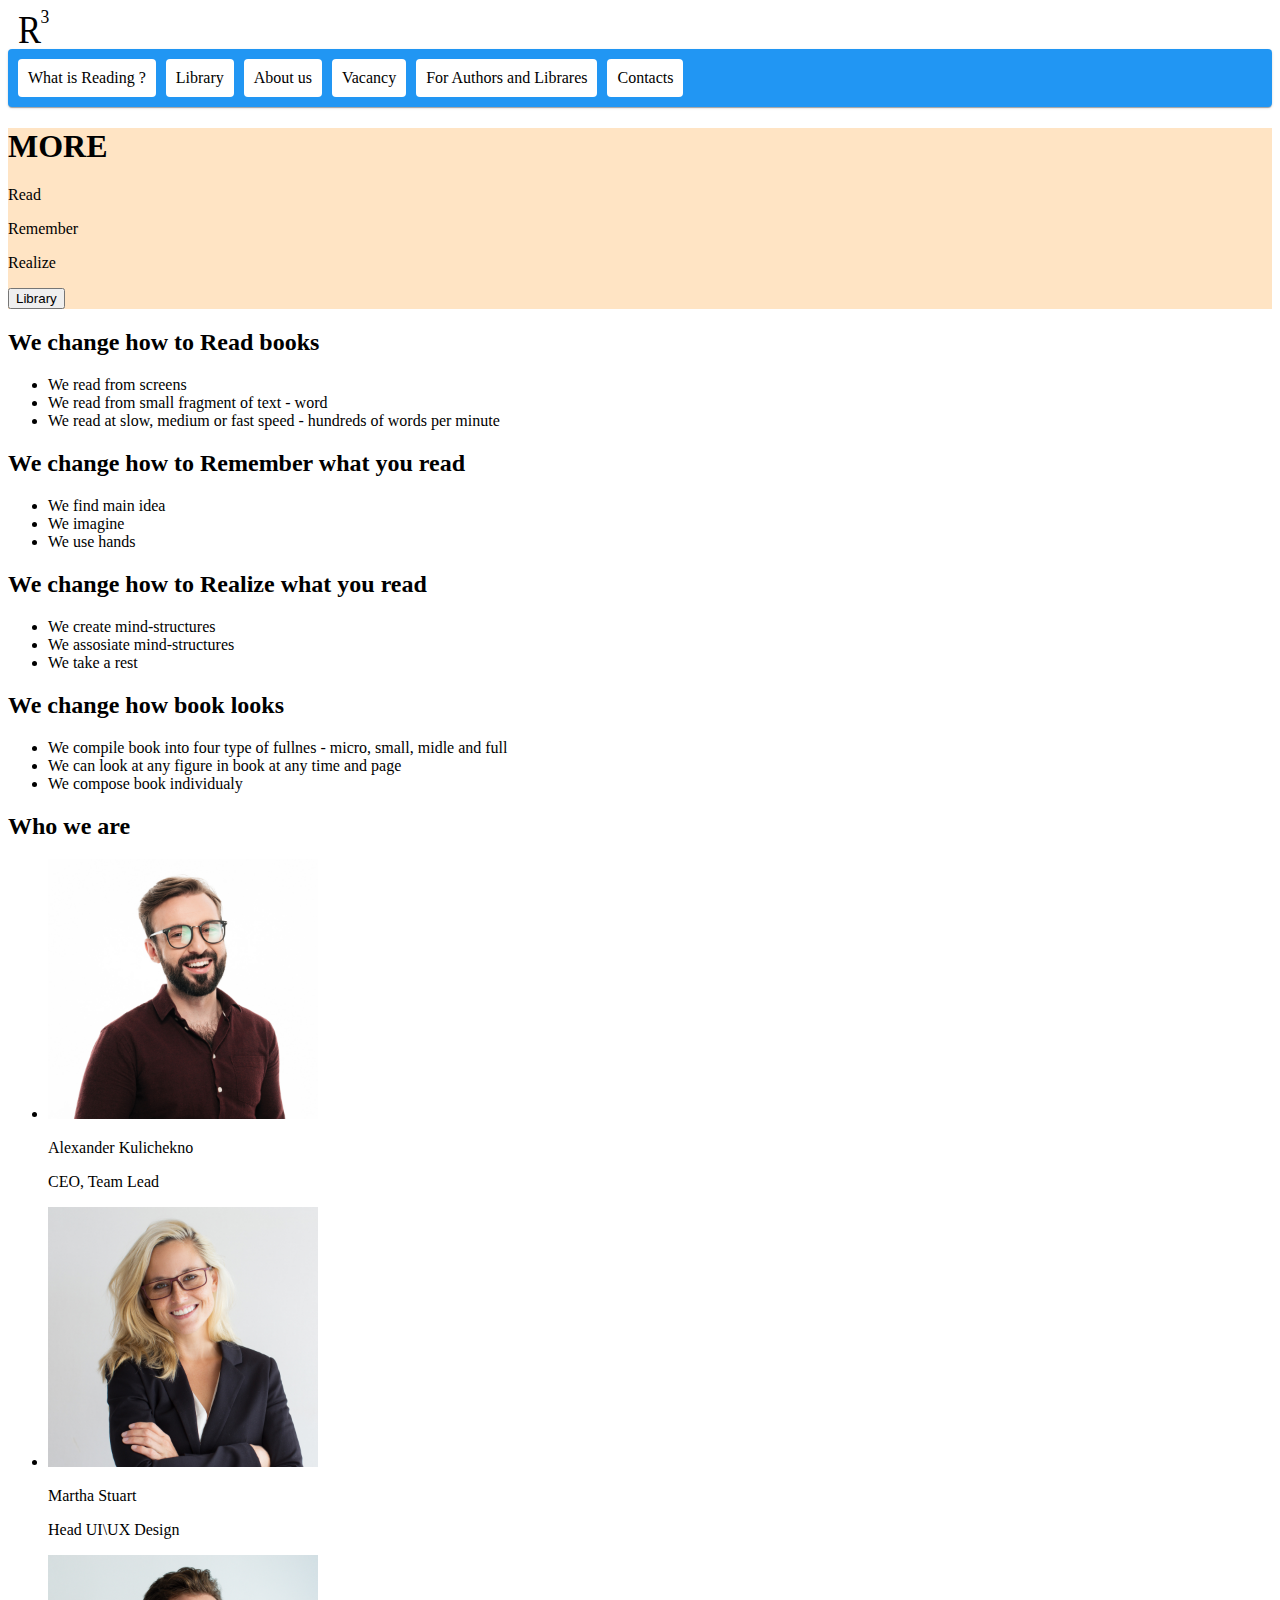
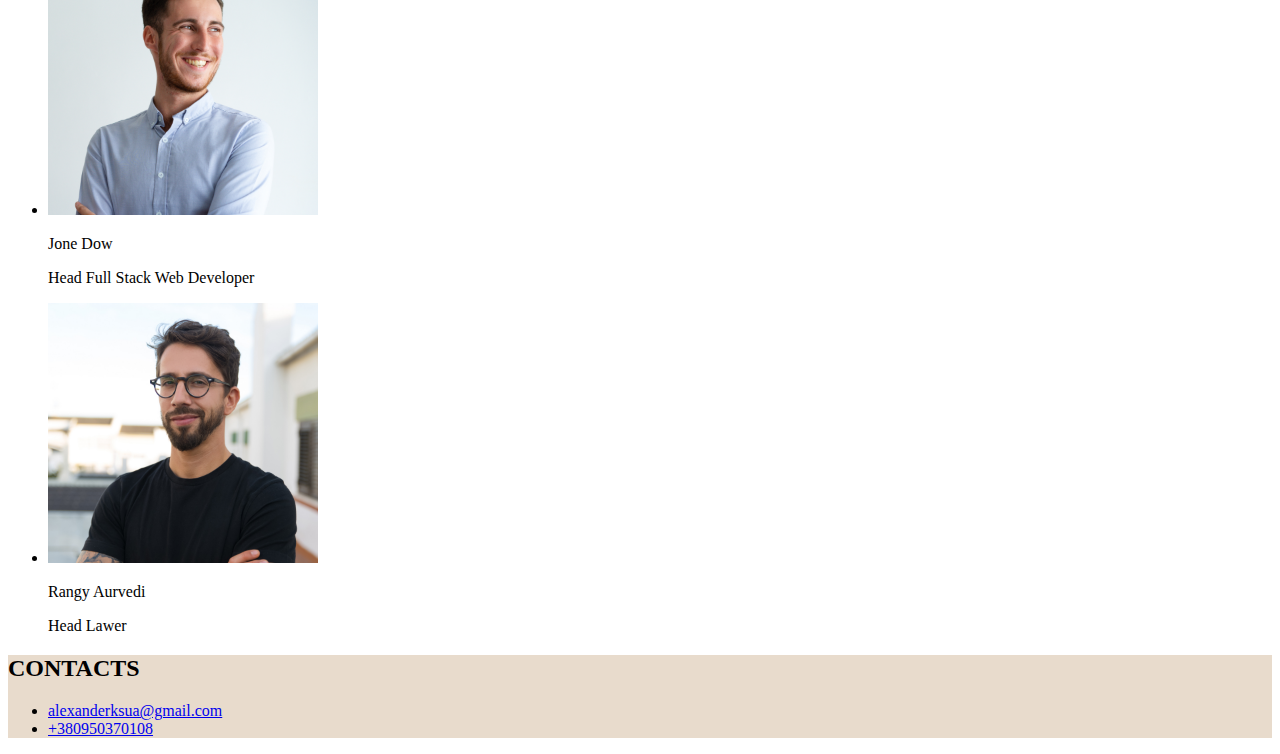
==== index.html @ ff9a2c6c "Start" ====
<!DOCTYPE html>
<html lang="en">

<head>
  <meta charset="UTF-8">
  <meta http-equiv="X-UA-Compatible" content="IE=edge">
  <meta name="viewport" content="width=device-width, initial-scale=1.0">
  <link rel="stylesheet" href="./styles/style.css">
  <title>OnlineBook</title>
</head>

<body>
  <header>
    <a href="/"><img class="logo" src="./images/rcube.svg" width="50"></a>
    <nav>
      <ul class="menu">
        <li class="item"><a class="link" href="./reading.html">What is Reading ?</a></li>
        <li class="item"><a class="link" href="./library.html">Library</a></li>
        <li class="item"><a class="link" href="./about.html">About us</a></li>
        <li class="item"><a class="link" href="./vacancy.html">Vacancy</a></li>
        <li class="item"><a class="link" href="./authors.html">For Authors and Librares</a></li>
        <li class="item"><a class="link" href="#contacts">Contacts</a></li>
      </ul>
    </nav>

  </header>
  <main>
    <section class="hero">
      <h1>MORE</h1>
      <p>Read</p>
      <p>Remember</p>
      <p>Realize</p>
      <button type="button">Library</button>
    </section>

    <section>
      <h2>We change how to Read books</h2>
      <ul>
        <li>We read from screens</li>
        <li>We read from small fragment of text - word</li>
        <li>We read at slow, medium or fast speed - hundreds of words per minute</li>
      </ul>
    </section>

    <section>
      <h2>We change how to Remember what you read</h2>
      <ul>
        <li>We find main idea</li>
        <li>We imagine</li>
        <li>We use hands</li>
      </ul>
    </section>

    <section>
      <h2>We change how to Realize what you read</h2>
      <ul>
        <li>We create mind-structures</li>
        <li>We assosiate mind-structures</li>
        <li>We take a rest</li>
      </ul>
    </section>

    <section>
      <h2>We change how book looks</h2>
      <ul>
        <li>We compile book into four type of fullnes - micro, small, midle and full</li>
        <li>We can look at any figure in book at any time and page </li>
        <li>We compose book individualy</li>
      </ul>
    </section>

    <section class="who-we-are">
      <h2>Who we are</h2>
      <ul>
        <li>
          <div>
            <img src="./images/photo_1_270x260.jpg" alt="" width="270" height="260">
            <p>Alexander Kulichekno</p>
            <p>CEO, Team Lead</p>
          </div>

        </li>
        <li>
          <div>
            <img src="./images/photo_2_270x260.jpg" alt="" width="270" height="260">
            <p>Martha Stuart</p>
            <p>Head UI\UX Design</p>
          </div>

        </li>
        <li>
          <div>
            <img src="./images/photo_3_270x260.jpg" alt="" width="270" height="260">
            <p>Jone Dow</p>
            <p>Head Full Stack Web Developer</p>
          </div>

        </li>
        <li>
          <div>
            <img src="./images/photo_4_270x260.jpg" alt="" width="270" height="260">
            <p>Rangy Aurvedi</p>
            <p>Head Lawer</p>
          </div>

        </li>
      </ul>
  </main>
  <footer>
    <adress>
      <h2>CONTACTS</h2>
      <ul id="contacts">
        <li><a href="mailto:alexanderksua@gmail.com">alexanderksua@gmail.com</a></li>
        <li><a href="tel:+380950370108">+380950370108</a></li>
      </ul>
    </adress>
  </footer>
</body>

</html>
---- styles/style.css ----
.menu {
  padding: 10px;
  margin: 0;
  list-style: none;
  border-radius: 4px;
  background-color: #2196f3;
  box-shadow: 0px 2px 1px -1px rgba(0, 0, 0, 0.2),
    0px 1px 1px 0px rgba(0, 0, 0, 0.14), 0px 1px 3px 0px rgba(0, 0, 0, 0.12);

  /*  Making ul.menu a Flex container  */
  display: flex;
}
.menu>.item:not(:last-child) {
  margin-right: 10px;
}
.menu .link {
  display: block;
  padding: 10px;
  border-radius: 4px;
  text-decoration: none;
  color: black;
  background-color: #fff;
}

.menu .link:hover {
  text-decoration: underline;
}

footer {
  background-color: rgb(232, 219, 204);
}

.hero {
  background-color: bisque;
}
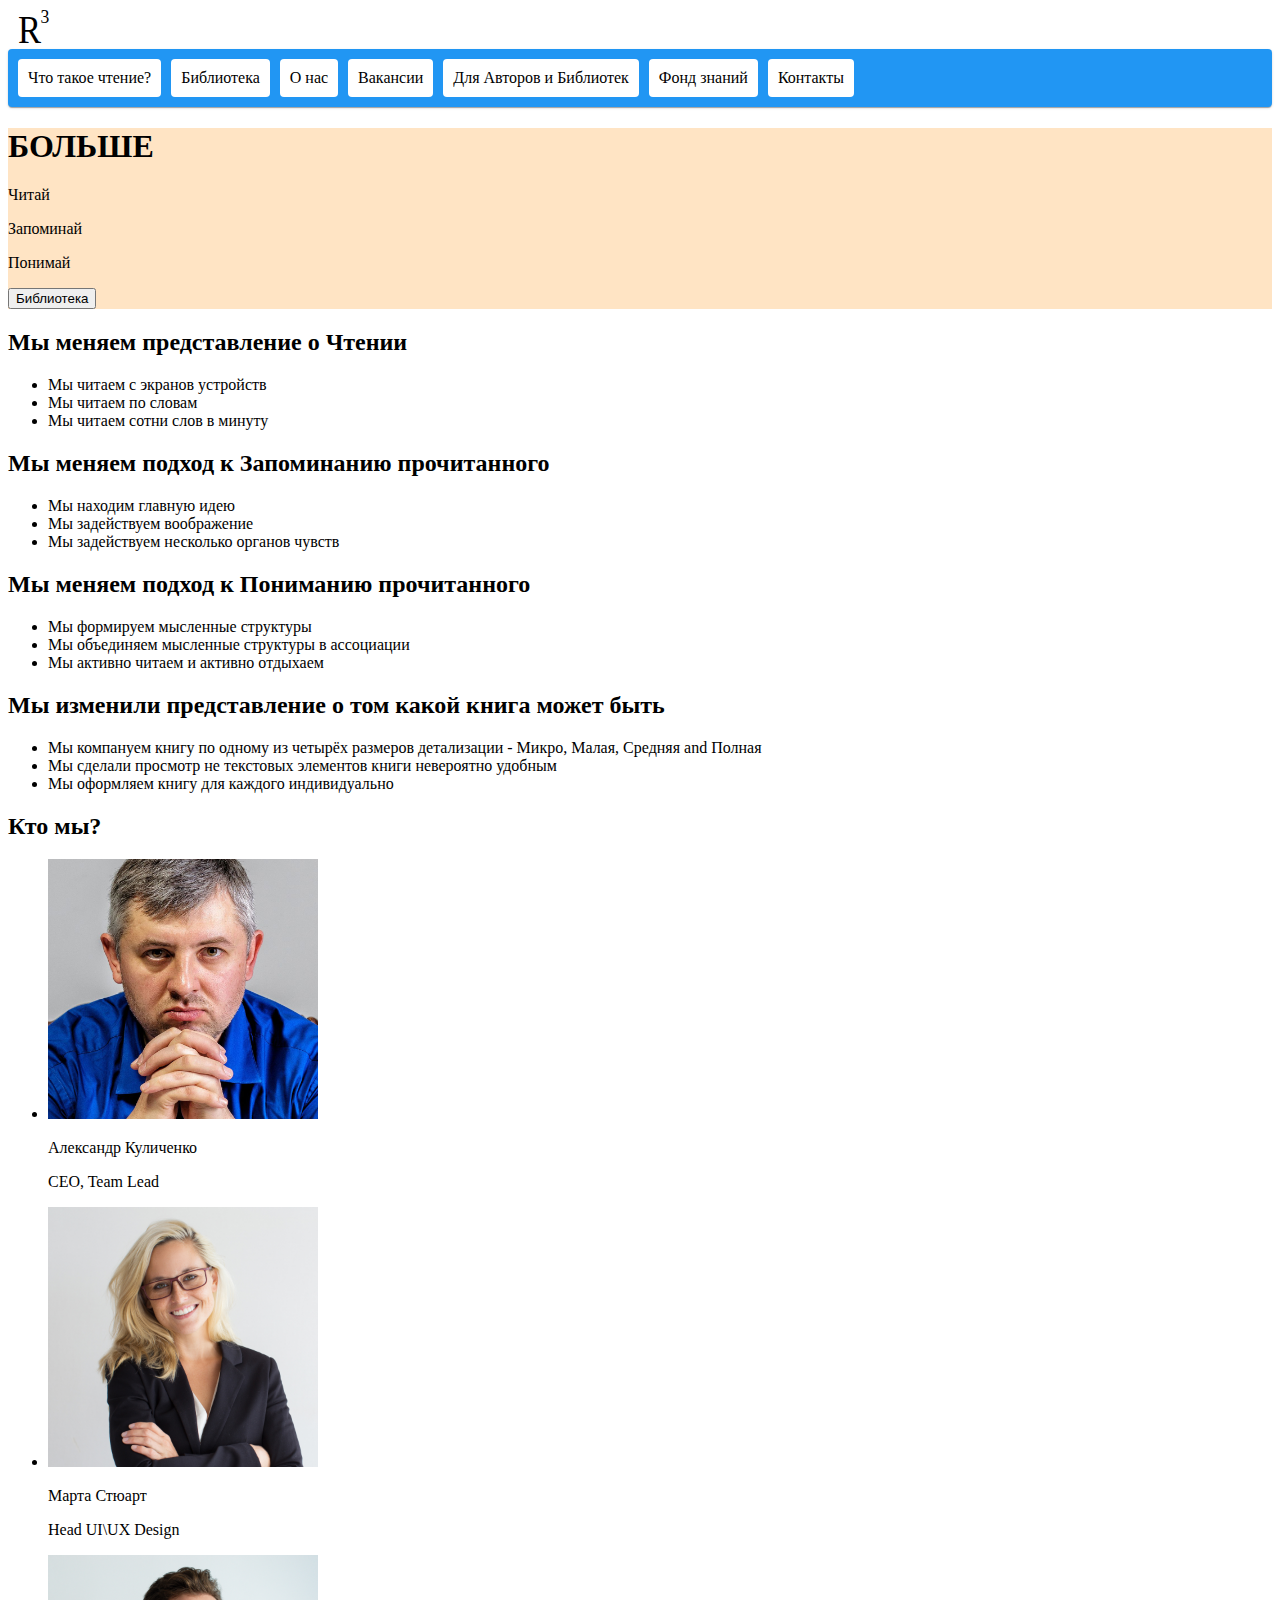
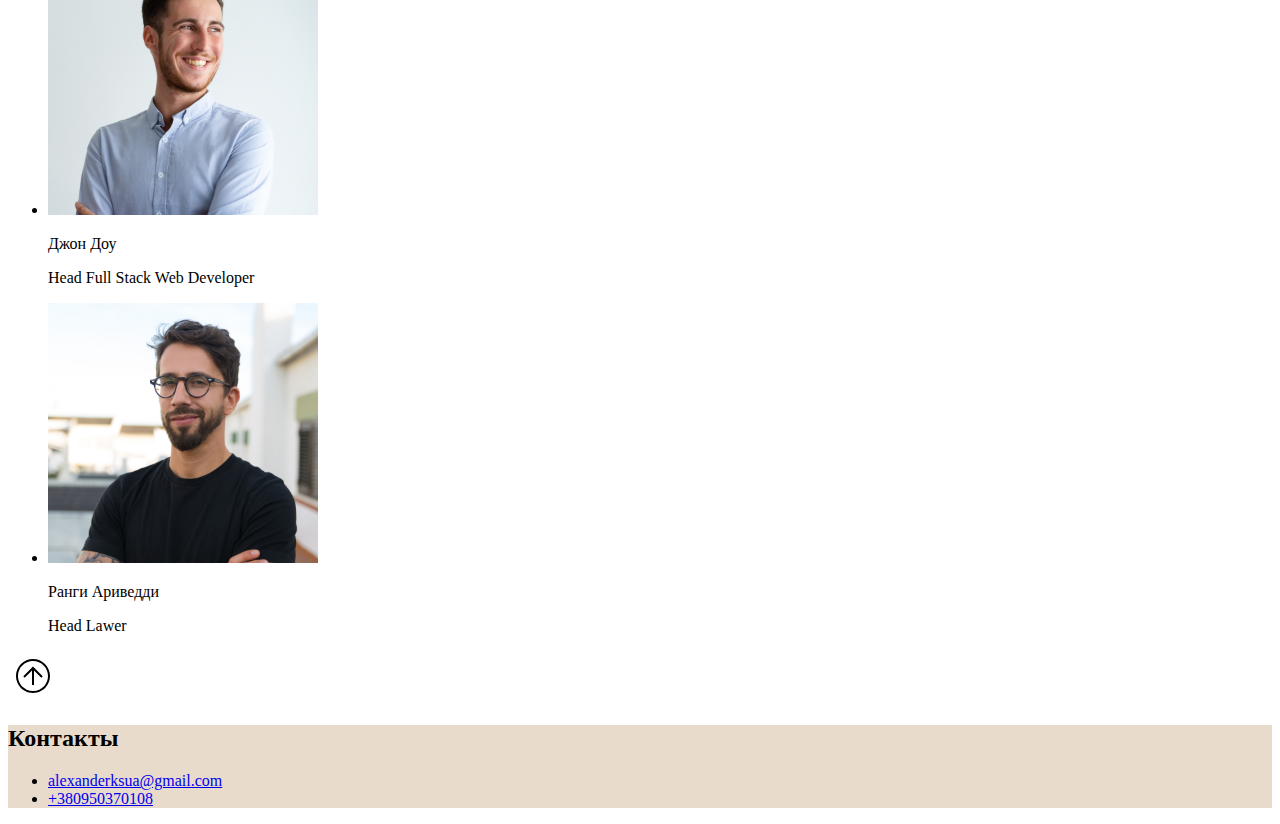
==== commit 609002d6: "Продолжаем наполнять сайт" ====
--- a/index.html
+++ b/index.html
@@ -5,110 +5,119 @@
   <meta charset="UTF-8">
   <meta http-equiv="X-UA-Compatible" content="IE=edge">
   <meta name="viewport" content="width=device-width, initial-scale=1.0">
+  <meta name="description" content="Современный подход к чтению книг">
   <link rel="stylesheet" href="./styles/style.css">
-  <title>OnlineBook</title>
+  <title>КнигаОнлайн</title>
 </head>
 
 <body>
-  <header>
-    <a href="/"><img class="logo" src="./images/rcube.svg" width="50"></a>
+  <header id="page-top">
+    <abbr title="Read Remember Realize"><a href="/"><img class="logo" src="./images/rcube.svg" width="50"></a></abbr>
     <nav>
       <ul class="menu">
-        <li class="item"><a class="link" href="./reading.html">What is Reading ?</a></li>
-        <li class="item"><a class="link" href="./library.html">Library</a></li>
-        <li class="item"><a class="link" href="./about.html">About us</a></li>
-        <li class="item"><a class="link" href="./vacancy.html">Vacancy</a></li>
-        <li class="item"><a class="link" href="./authors.html">For Authors and Librares</a></li>
-        <li class="item"><a class="link" href="#contacts">Contacts</a></li>
+        <li class="item"><a class="link" title="Это мыслительный процесс" href="./reading.html">Что такое чтение?</a>
+        </li>
+        <li class="item"><a class="link" title="Наши книги доступные к чтению на сайте"
+            href="./library.html">Библиотека</a></li>
+        <li class="item"><a class="link" title="Описание нашей команды" href="./about.html">О нас</a></li>
+        <li class="item"><a class="link" title="Мы ищем специалистов" href="./vacancy.html">Вакансии</a></li>
+        <li class="item"><a class="link" title="Предоставьте ваши книги к чтению" href="./authors.html">Для Авторов и
+            Библиотек</a></li>
+        <li class="item"><a class="link" title="Научная база знаний и исследований" href="./knowlege.html">Фонд
+            знаний</a>
+        </li>
+        <li class="item"><a class="link" title="Свяжитесь с нами" href="#contacts">Контакты</a></li>
       </ul>
     </nav>
 
   </header>
   <main>
     <section class="hero">
-      <h1>MORE</h1>
-      <p>Read</p>
-      <p>Remember</p>
-      <p>Realize</p>
-      <button type="button">Library</button>
+      <h1>БОЛЬШЕ</h1>
+      <p>Читай</p>
+      <p>Запоминай</p>
+      <p>Понимай</p>
+      <button type="button">Библиотека</button>
     </section>
 
     <section>
-      <h2>We change how to Read books</h2>
+      <h2>Мы меняем представление о Чтении</h2>
       <ul>
-        <li>We read from screens</li>
-        <li>We read from small fragment of text - word</li>
-        <li>We read at slow, medium or fast speed - hundreds of words per minute</li>
+        <li>Мы читаем с экранов устройств</li>
+        <li>Мы читаем по словам</li>
+        <li>Мы читаем сотни слов в минуту</li>
       </ul>
     </section>
 
     <section>
-      <h2>We change how to Remember what you read</h2>
+      <h2>Мы меняем подход к Запоминанию прочитанного</h2>
       <ul>
-        <li>We find main idea</li>
-        <li>We imagine</li>
-        <li>We use hands</li>
+        <li>Мы находим главную идею</li>
+        <li>Мы задействуем воображение</li>
+        <li>Мы задействуем несколько органов чувств</li>
       </ul>
     </section>
 
     <section>
-      <h2>We change how to Realize what you read</h2>
+      <h2>Мы меняем подход к Пониманию прочитанного</h2>
       <ul>
-        <li>We create mind-structures</li>
-        <li>We assosiate mind-structures</li>
-        <li>We take a rest</li>
+        <li>Мы формируем мысленные структуры</li>
+        <li>Мы объединяем мысленные структуры в ассоциации</li>
+        <li>Мы активно читаем и активно отдыхаем</li>
       </ul>
     </section>
 
     <section>
-      <h2>We change how book looks</h2>
+      <h2>Мы изменили представление о том какой книга может быть</h2>
       <ul>
-        <li>We compile book into four type of fullnes - micro, small, midle and full</li>
-        <li>We can look at any figure in book at any time and page </li>
-        <li>We compose book individualy</li>
+        <li>Мы компануем книгу по одному из четырёх размеров детализации - Микро, Малая, Средняя and Полная</li>
+        <li>Мы сделали просмотр не текстовых элементов книги невероятно удобным</li>
+        <li>Мы оформляем книгу для каждого индивидуально</li>
       </ul>
     </section>
 
     <section class="who-we-are">
-      <h2>Who we are</h2>
+      <h2>Кто мы?</h2>
       <ul>
         <li>
           <div>
             <img src="./images/photo_1_270x260.jpg" alt="" width="270" height="260">
-            <p>Alexander Kulichekno</p>
+            <p>Александр Куличенко</p>
             <p>CEO, Team Lead</p>
           </div>
+        </li>
 
-        </li>
         <li>
           <div>
             <img src="./images/photo_2_270x260.jpg" alt="" width="270" height="260">
-            <p>Martha Stuart</p>
+            <p>Марта Стюарт</p>
             <p>Head UI\UX Design</p>
           </div>
+        </li>
 
-        </li>
         <li>
           <div>
             <img src="./images/photo_3_270x260.jpg" alt="" width="270" height="260">
-            <p>Jone Dow</p>
+            <p>Джон Доу</p>
             <p>Head Full Stack Web Developer</p>
           </div>
+        </li>
 
-        </li>
         <li>
           <div>
             <img src="./images/photo_4_270x260.jpg" alt="" width="270" height="260">
-            <p>Rangy Aurvedi</p>
+            <p>Ранги Ариведди</p>
             <p>Head Lawer</p>
           </div>
+        </li>
 
-        </li>
       </ul>
+      <a href="#page-top"><img src="./images/Иконка_стрелки_вверх_(ei).svg" alt="На верх &#8593;" width="50"
+          height=""></a>
   </main>
   <footer>
     <adress>
-      <h2>CONTACTS</h2>
+      <h2>Контакты</h2>
       <ul id="contacts">
         <li><a href="mailto:alexanderksua@gmail.com">alexanderksua@gmail.com</a></li>
         <li><a href="tel:+380950370108">+380950370108</a></li>
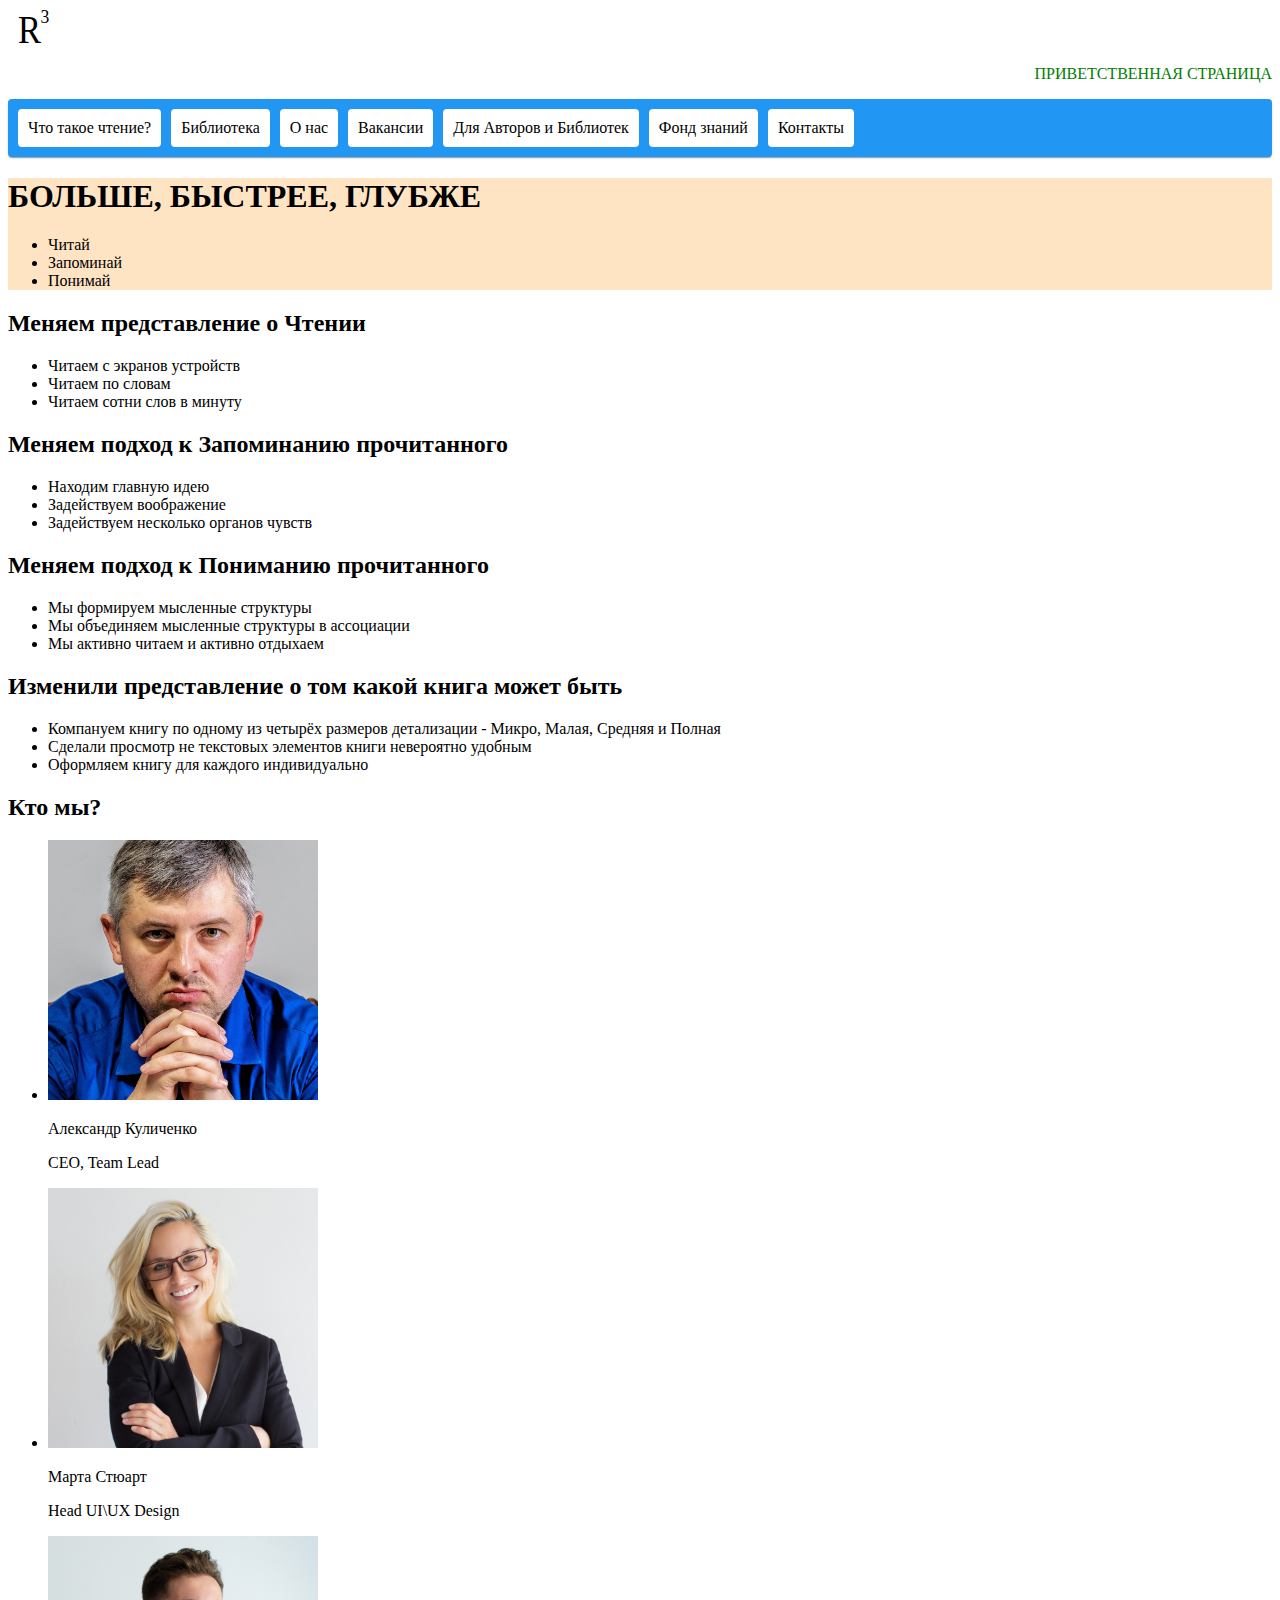
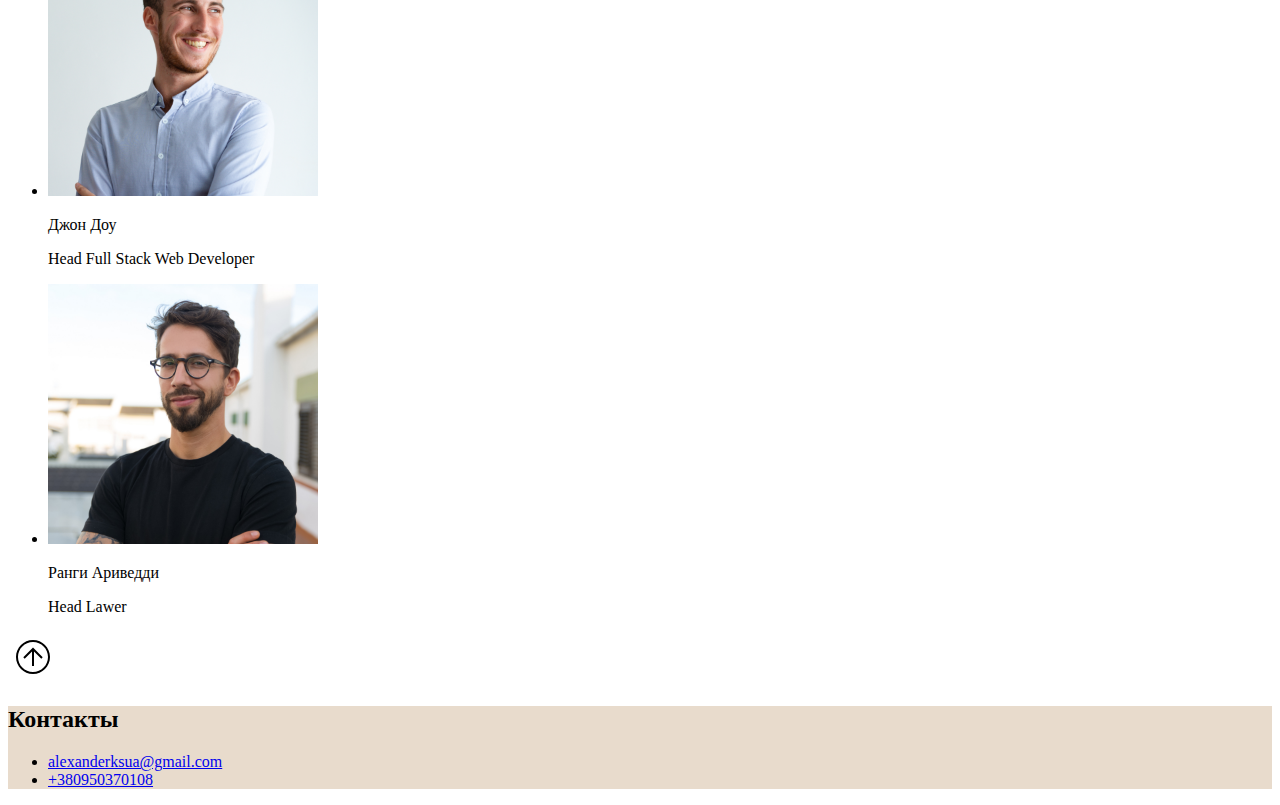
==== commit fa0eb33b: "Обновление" ====
--- a/index.html
+++ b/index.html
@@ -1,5 +1,5 @@
 <!DOCTYPE html>
-<html lang="en">
+<html lang="ru">
 
 <head>
   <meta charset="UTF-8">
@@ -7,12 +7,25 @@
   <meta name="viewport" content="width=device-width, initial-scale=1.0">
   <meta name="description" content="Современный подход к чтению книг">
   <link rel="stylesheet" href="./styles/style.css">
-  <title>КнигаОнлайн</title>
+  <!-- Favicon Start -->
+  <link rel="apple-touch-icon" sizes="180x180" href="./images/favicon/apple-touch-icon.png">
+  <link rel="icon" type="image/png" sizes="32x32" href="./images/favicon/favicon-32x32.png">
+  <link rel="icon" type="image/png" sizes="16x16" href="./images/favicon/favicon-16x16.png">
+  <link rel="manifest" href="./images/favicon/site.webmanifest">
+  <link rel="mask-icon" href="./images/favicon/safari-pinned-tab.svg" color="#5bbad5">
+  <meta name="msapplication-TileColor" content="#da532c">
+  <meta name="theme-color" content="#ffffff">
+  <!-- Favicon End -->
+  <title>Книга-Онлайн</title>
 </head>
 
 <body>
   <header id="page-top">
-    <abbr title="Read Remember Realize"><a href="/"><img class="logo" src="./images/rcube.svg" width="50"></a></abbr>
+    <a href="/OnlineBook_pet_project/index.html">
+      <img class="logo" src="./images/rcube.svg" width="50" title="Read Remember Realize">
+    </a>
+    <p style="display:block; text-transform: uppercase;color: green; text-align: right;">Приветственная
+      страница</p>
     <nav>
       <ul class="menu">
         <li class="item"><a class="link" title="Это мыслительный процесс" href="./reading.html">Что такое чтение?</a>
@@ -33,33 +46,34 @@
   </header>
   <main>
     <section class="hero">
-      <h1>БОЛЬШЕ</h1>
-      <p>Читай</p>
-      <p>Запоминай</p>
-      <p>Понимай</p>
-      <button type="button">Библиотека</button>
-    </section>
-
-    <section>
-      <h2>Мы меняем представление о Чтении</h2>
+      <h1>БОЛЬШЕ, БЫСТРЕЕ, ГЛУБЖЕ</h1>
       <ul>
-        <li>Мы читаем с экранов устройств</li>
-        <li>Мы читаем по словам</li>
-        <li>Мы читаем сотни слов в минуту</li>
+        <li>Читай</li>
+        <li>Запоминай</li>
+        <li>Понимай</li>
       </ul>
     </section>
 
     <section>
-      <h2>Мы меняем подход к Запоминанию прочитанного</h2>
+      <h2>Меняем представление о Чтении</h2>
       <ul>
-        <li>Мы находим главную идею</li>
-        <li>Мы задействуем воображение</li>
-        <li>Мы задействуем несколько органов чувств</li>
+        <li>Читаем с экранов устройств</li>
+        <li>Читаем по словам</li>
+        <li>Читаем сотни слов в минуту</li>
       </ul>
     </section>
 
     <section>
-      <h2>Мы меняем подход к Пониманию прочитанного</h2>
+      <h2>Меняем подход к Запоминанию прочитанного</h2>
+      <ul>
+        <li>Находим главную идею</li>
+        <li>Задействуем воображение</li>
+        <li>Задействуем несколько органов чувств</li>
+      </ul>
+    </section>
+
+    <section>
+      <h2>Меняем подход к Пониманию прочитанного</h2>
       <ul>
         <li>Мы формируем мысленные структуры</li>
         <li>Мы объединяем мысленные структуры в ассоциации</li>
@@ -68,11 +82,11 @@
     </section>
 
     <section>
-      <h2>Мы изменили представление о том какой книга может быть</h2>
+      <h2>Изменили представление о том какой книга может быть</h2>
       <ul>
-        <li>Мы компануем книгу по одному из четырёх размеров детализации - Микро, Малая, Средняя and Полная</li>
-        <li>Мы сделали просмотр не текстовых элементов книги невероятно удобным</li>
-        <li>Мы оформляем книгу для каждого индивидуально</li>
+        <li>Компануем книгу по одному из четырёх размеров детализации - Микро, Малая, Средняя и Полная</li>
+        <li>Сделали просмотр не текстовых элементов книги невероятно удобным</li>
+        <li>Оформляем книгу для каждого индивидуально</li>
       </ul>
     </section>
 
--- a/styles/style.css
+++ b/styles/style.css
@@ -22,8 +22,11 @@
   background-color: #fff;
 }
 
-.menu .link:hover {
+.menu .link:hover{
   text-decoration: underline;
+}
+.menu .link.curent {
+background-color: aquamarine;
 }
 
 footer {
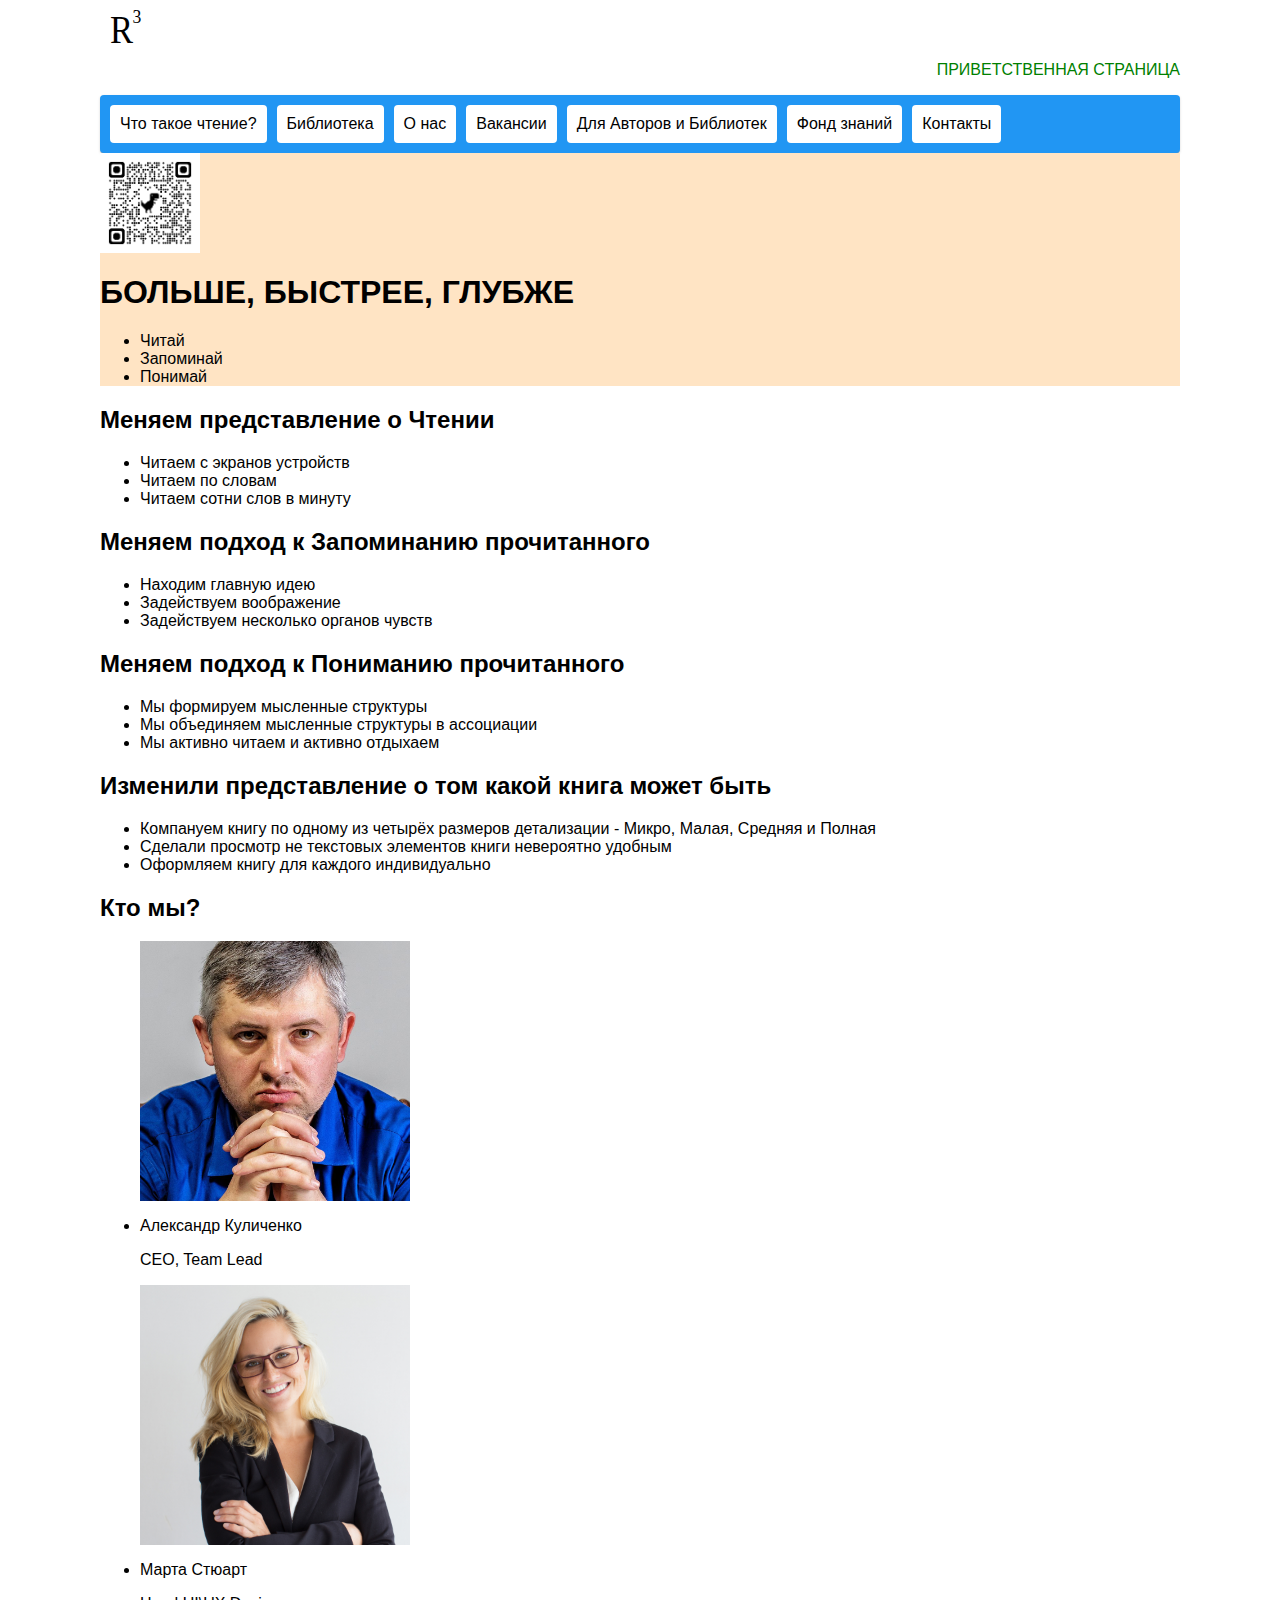
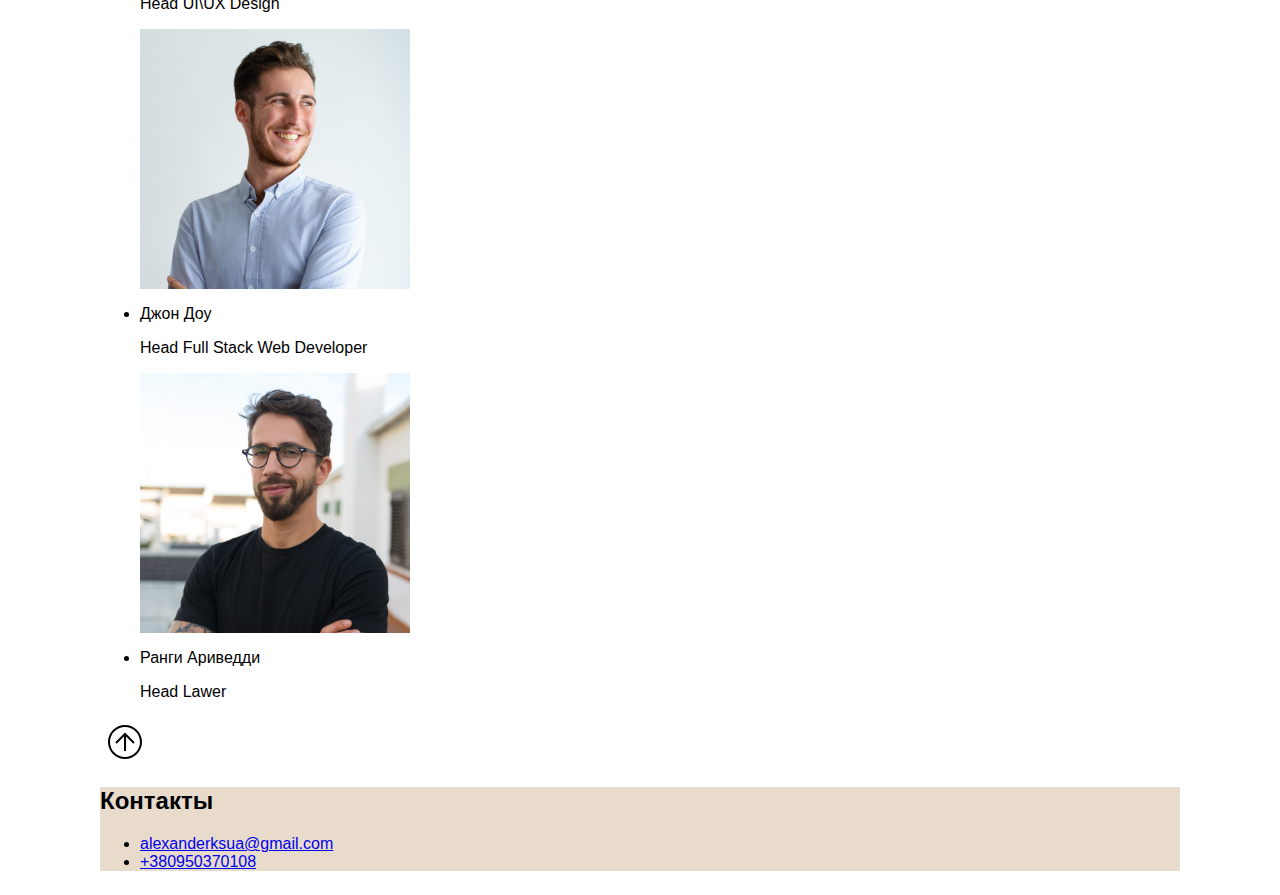
==== commit 31e2c7ba: "=" ====
--- a/index.html
+++ b/index.html
@@ -6,6 +6,7 @@
   <meta http-equiv="X-UA-Compatible" content="IE=edge">
   <meta name="viewport" content="width=device-width, initial-scale=1.0">
   <meta name="description" content="Современный подход к чтению книг">
+  <meta name="viewport" content="width=device-width,initial-scale=1.0" />
   <link rel="stylesheet" href="./styles/style.css">
   <!-- Favicon Start -->
   <link rel="apple-touch-icon" sizes="180x180" href="./images/favicon/apple-touch-icon.png">
@@ -20,124 +21,129 @@
 </head>
 
 <body>
-  <header id="page-top">
-    <a href="/OnlineBook_pet_project/index.html">
-      <img class="logo" src="./images/rcube.svg" width="50" title="Read Remember Realize">
-    </a>
-    <p style="display:block; text-transform: uppercase;color: green; text-align: right;">Приветственная
-      страница</p>
-    <nav>
-      <ul class="menu">
-        <li class="item"><a class="link" title="Это мыслительный процесс" href="./reading.html">Что такое чтение?</a>
-        </li>
-        <li class="item"><a class="link" title="Наши книги доступные к чтению на сайте"
-            href="./library.html">Библиотека</a></li>
-        <li class="item"><a class="link" title="Описание нашей команды" href="./about.html">О нас</a></li>
-        <li class="item"><a class="link" title="Мы ищем специалистов" href="./vacancy.html">Вакансии</a></li>
-        <li class="item"><a class="link" title="Предоставьте ваши книги к чтению" href="./authors.html">Для Авторов и
-            Библиотек</a></li>
-        <li class="item"><a class="link" title="Научная база знаний и исследований" href="./knowlege.html">Фонд
-            знаний</a>
-        </li>
-        <li class="item"><a class="link" title="Свяжитесь с нами" href="#contacts">Контакты</a></li>
-      </ul>
-    </nav>
+  <div class="container">
+    <header id="page-top">
+      <a href="/OnlineBook_pet_project/index.html">
+        <img class="logo" src="./images/rcube.svg" width="50" title="Read Remember Realize">
+      </a>
+      <p style="display:block; text-transform: uppercase;color: green; text-align: right;">Приветственная
+        страница</p>
+      <nav>
+        <ul class="menu">
+          <li class="item"><a class="link" title="Это мыслительный процесс" href="./reading.html">Что такое чтение?</a>
+          </li>
+          <li class="item"><a class="link" title="Наши книги доступные к чтению на сайте"
+              href="./library.html">Библиотека</a></li>
+          <li class="item"><a class="link" title="Описание нашей команды" href="./about.html">О нас</a></li>
+          <li class="item"><a class="link" title="Мы ищем специалистов" href="./vacancy.html">Вакансии</a></li>
+          <li class="item"><a class="link" title="Предоставьте ваши книги к чтению" href="./authors.html">Для Авторов и
+              Библиотек</a></li>
+          <li class="item"><a class="link" title="Научная база знаний и исследований" href="./knowlege.html">Фонд
+              знаний</a>
+          </li>
+          <li class="item"><a class="link" title="Свяжитесь с нами" href="#contacts">Контакты</a></li>
+        </ul>
+      </nav>
 
-  </header>
-  <main>
-    <section class="hero">
-      <h1>БОЛЬШЕ, БЫСТРЕЕ, ГЛУБЖЕ</h1>
-      <ul>
-        <li>Читай</li>
-        <li>Запоминай</li>
-        <li>Понимай</li>
-      </ul>
-    </section>
+    </header>
+    <main>
+      <section class="hero">
+        <img class="qr-code" src="./images/qrcode_alexanderksua.github.io.png" alt="" width="100" height="100">
+        <h1>БОЛЬШЕ, БЫСТРЕЕ, ГЛУБЖЕ</h1>
+        <ul>
+          <li>Читай</li>
+          <li>Запоминай</li>
+          <li>Понимай</li>
+        </ul>
+      </section>
 
-    <section>
-      <h2>Меняем представление о Чтении</h2>
-      <ul>
-        <li>Читаем с экранов устройств</li>
-        <li>Читаем по словам</li>
-        <li>Читаем сотни слов в минуту</li>
-      </ul>
-    </section>
+      <section>
+        <h2>Меняем представление о Чтении</h2>
+        <ul>
+          <li>Читаем с экранов устройств</li>
+          <li>Читаем по словам</li>
+          <li>Читаем сотни слов в минуту</li>
+        </ul>
+      </section>
 
-    <section>
-      <h2>Меняем подход к Запоминанию прочитанного</h2>
-      <ul>
-        <li>Находим главную идею</li>
-        <li>Задействуем воображение</li>
-        <li>Задействуем несколько органов чувств</li>
-      </ul>
-    </section>
+      <section>
+        <h2>Меняем подход к Запоминанию прочитанного</h2>
+        <ul>
+          <li>Находим главную идею</li>
+          <li>Задействуем воображение</li>
+          <li>Задействуем несколько органов чувств</li>
+        </ul>
+      </section>
 
-    <section>
-      <h2>Меняем подход к Пониманию прочитанного</h2>
-      <ul>
-        <li>Мы формируем мысленные структуры</li>
-        <li>Мы объединяем мысленные структуры в ассоциации</li>
-        <li>Мы активно читаем и активно отдыхаем</li>
-      </ul>
-    </section>
+      <section>
+        <h2>Меняем подход к Пониманию прочитанного</h2>
+        <ul>
+          <li>Мы формируем мысленные структуры</li>
+          <li>Мы объединяем мысленные структуры в ассоциации</li>
+          <li>Мы активно читаем и активно отдыхаем</li>
+        </ul>
+      </section>
 
-    <section>
-      <h2>Изменили представление о том какой книга может быть</h2>
-      <ul>
-        <li>Компануем книгу по одному из четырёх размеров детализации - Микро, Малая, Средняя и Полная</li>
-        <li>Сделали просмотр не текстовых элементов книги невероятно удобным</li>
-        <li>Оформляем книгу для каждого индивидуально</li>
-      </ul>
-    </section>
+      <section>
+        <h2>Изменили представление о том какой книга может быть</h2>
+        <ul>
+          <li>Компануем книгу по одному из четырёх размеров детализации - Микро, Малая, Средняя и Полная</li>
+          <li>Сделали просмотр не текстовых элементов книги невероятно удобным</li>
+          <li>Оформляем книгу для каждого индивидуально</li>
+        </ul>
+      </section>
 
-    <section class="who-we-are">
-      <h2>Кто мы?</h2>
-      <ul>
-        <li>
-          <div>
-            <img src="./images/photo_1_270x260.jpg" alt="" width="270" height="260">
-            <p>Александр Куличенко</p>
-            <p>CEO, Team Lead</p>
-          </div>
-        </li>
+      <section class="who-we-are">
+        <h2>Кто мы?</h2>
 
-        <li>
-          <div>
-            <img src="./images/photo_2_270x260.jpg" alt="" width="270" height="260">
-            <p>Марта Стюарт</p>
-            <p>Head UI\UX Design</p>
-          </div>
-        </li>
+        <ul>
+          <li>
+            <div>
+              <img src="./images/photo_1_270x260.jpg" alt="" width="270" height="260">
+              <p>Александр Куличенко</p>
+              <p>CEO, Team Lead</p>
+            </div>
+          </li>
 
-        <li>
-          <div>
-            <img src="./images/photo_3_270x260.jpg" alt="" width="270" height="260">
-            <p>Джон Доу</p>
-            <p>Head Full Stack Web Developer</p>
-          </div>
-        </li>
+          <li>
+            <div>
+              <img src="./images/photo_2_270x260.jpg" alt="" width="270" height="260">
+              <p>Марта Стюарт</p>
+              <p>Head UI\UX Design</p>
+            </div>
+          </li>
 
-        <li>
-          <div>
-            <img src="./images/photo_4_270x260.jpg" alt="" width="270" height="260">
-            <p>Ранги Ариведди</p>
-            <p>Head Lawer</p>
-          </div>
-        </li>
+          <li>
+            <div>
+              <img src="./images/photo_3_270x260.jpg" alt="" width="270" height="260">
+              <p>Джон Доу</p>
+              <p>Head Full Stack Web Developer</p>
+            </div>
+          </li>
 
-      </ul>
-      <a href="#page-top"><img src="./images/Иконка_стрелки_вверх_(ei).svg" alt="На верх &#8593;" width="50"
-          height=""></a>
-  </main>
-  <footer>
-    <adress>
-      <h2>Контакты</h2>
-      <ul id="contacts">
-        <li><a href="mailto:alexanderksua@gmail.com">alexanderksua@gmail.com</a></li>
-        <li><a href="tel:+380950370108">+380950370108</a></li>
-      </ul>
-    </adress>
-  </footer>
+          <li>
+            <div>
+              <img src="./images/photo_4_270x260.jpg" alt="" width="270" height="260">
+              <p>Ранги Ариведди</p>
+              <p>Head Lawer</p>
+            </div>
+          </li>
+
+        </ul>
+        <a href="#page-top"><img src="./images/Иконка_стрелки_вверх_(ei).svg" alt="На верх &#8593;" width="50"
+            height=""></a>
+    </main>
+    <footer>
+      <adress>
+        <h2>Контакты</h2>
+        <ul id="contacts">
+          <li><a href="mailto:alexanderksua@gmail.com">alexanderksua@gmail.com</a></li>
+          <li><a href="tel:+380950370108">+380950370108</a></li>
+        </ul>
+      </adress>
+    </footer>
+  </div>
+
 </body>
 
 </html>--- a/styles/style.css
+++ b/styles/style.css
@@ -1,3 +1,17 @@
+body {
+  font-family: Arial, Helvetica, sans-serif;
+  padding: 0;
+  margin: 0;
+}
+
+.container {
+  max-width: 1080px;
+  margin: 0 auto;
+  padding: 8px;
+}
+img {
+  display: block;
+}
 .menu {
   padding: 10px;
   margin: 0;
@@ -10,9 +24,11 @@
   /*  Making ul.menu a Flex container  */
   display: flex;
 }
+
 .menu>.item:not(:last-child) {
   margin-right: 10px;
 }
+
 .menu .link {
   display: block;
   padding: 10px;
@@ -22,11 +38,12 @@
   background-color: #fff;
 }
 
-.menu .link:hover{
+.menu .link:hover {
   text-decoration: underline;
 }
+
 .menu .link.curent {
-background-color: aquamarine;
+  background-color: aquamarine;
 }
 
 footer {
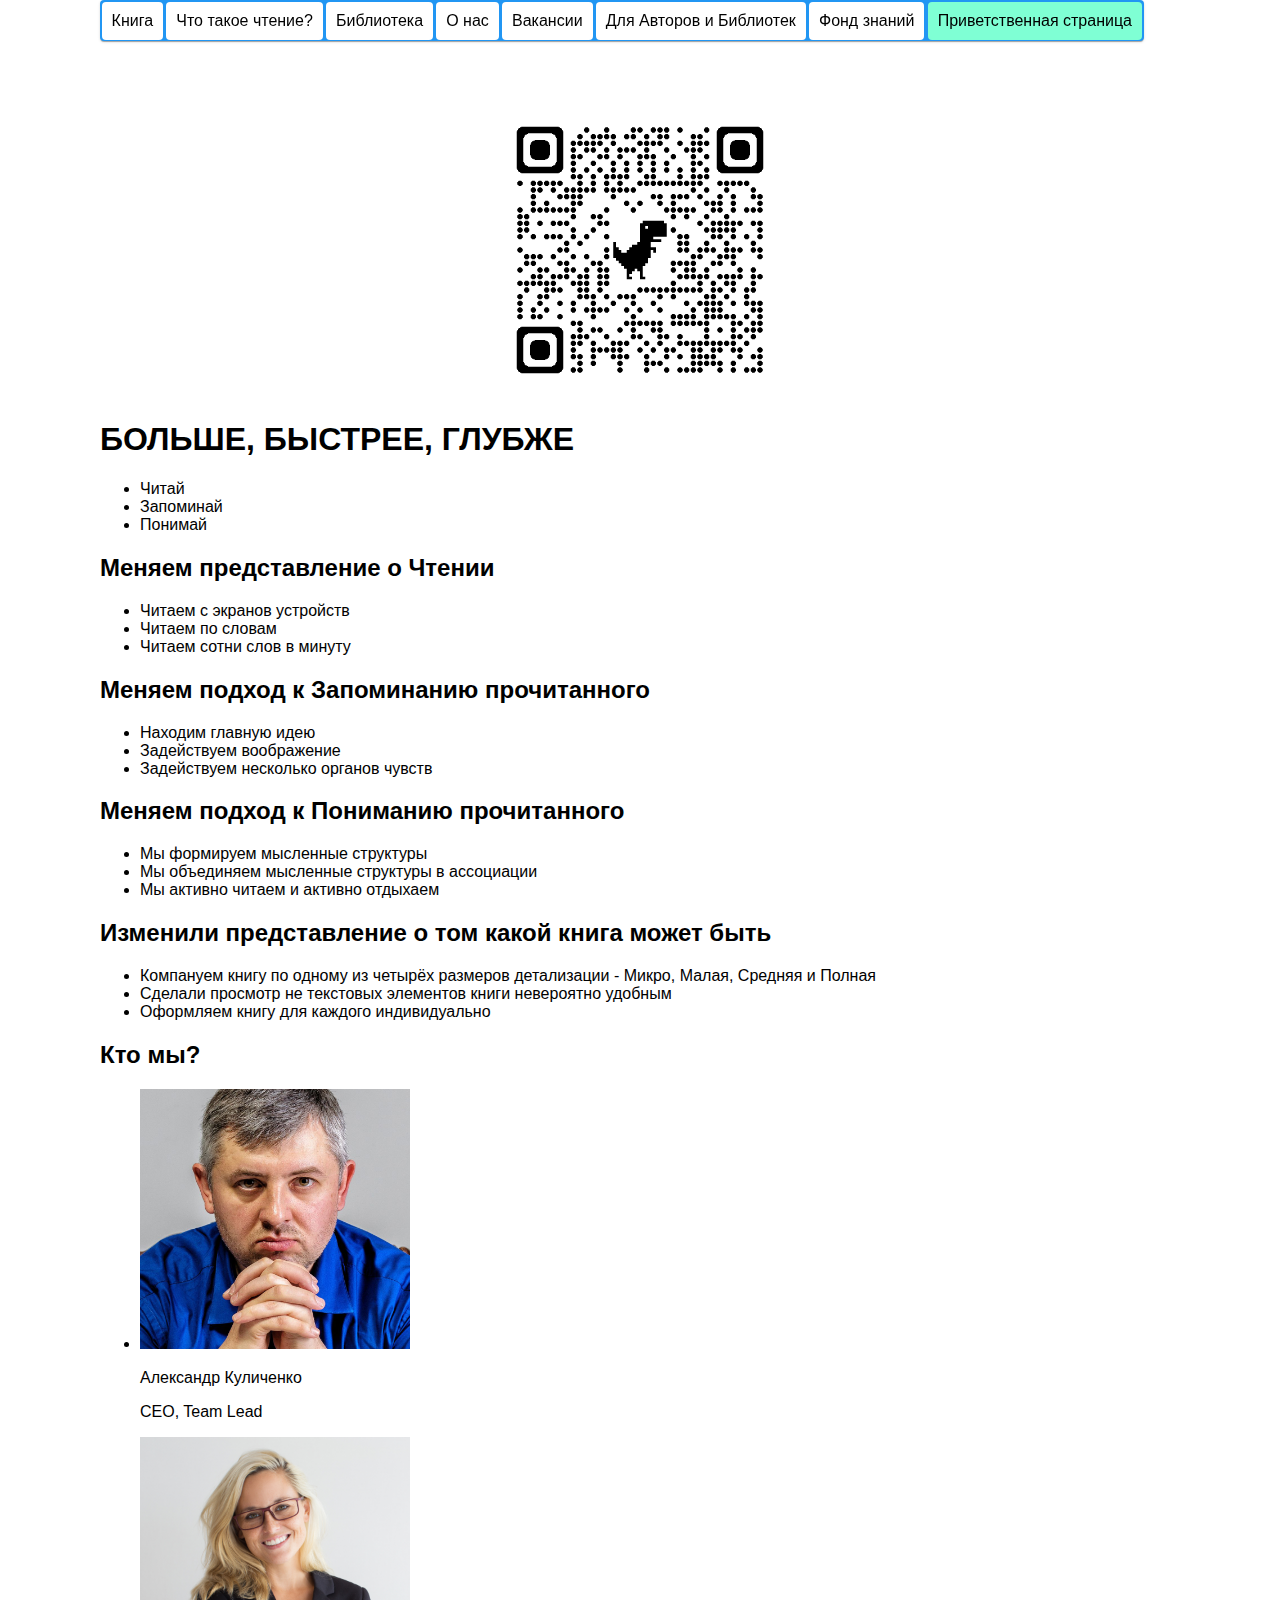
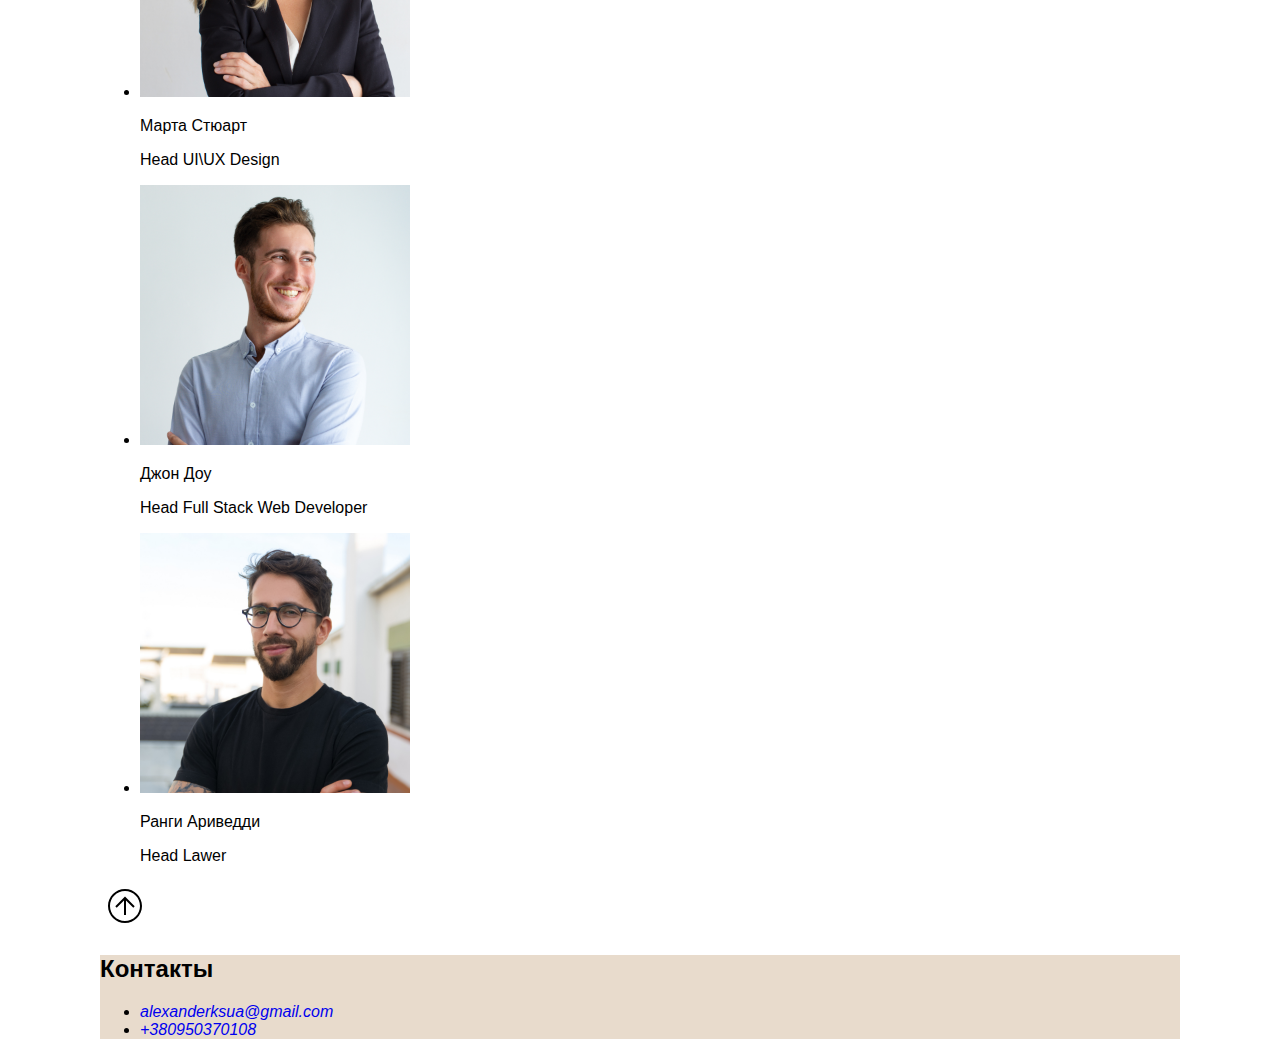
==== commit d3349429: "+" ====
--- a/index.html
+++ b/index.html
@@ -1,54 +1,65 @@
 <!DOCTYPE html>
-<html lang="ru">
+<html lang=ru>
 
 <head>
-  <meta charset="UTF-8">
-  <meta http-equiv="X-UA-Compatible" content="IE=edge">
-  <meta name="viewport" content="width=device-width, initial-scale=1.0">
-  <meta name="description" content="Современный подход к чтению книг">
-  <meta name="viewport" content="width=device-width,initial-scale=1.0" />
-  <link rel="stylesheet" href="./styles/style.css">
+  <meta charset=UTF-8>
+  <meta name=viewport content='width=device-width, initial-scale=1.0'>
+  <meta name=description content='Современный подход к чтению книг'>
+
   <!-- Favicon Start -->
-  <link rel="apple-touch-icon" sizes="180x180" href="./images/favicon/apple-touch-icon.png">
-  <link rel="icon" type="image/png" sizes="32x32" href="./images/favicon/favicon-32x32.png">
-  <link rel="icon" type="image/png" sizes="16x16" href="./images/favicon/favicon-16x16.png">
-  <link rel="manifest" href="./images/favicon/site.webmanifest">
-  <link rel="mask-icon" href="./images/favicon/safari-pinned-tab.svg" color="#5bbad5">
-  <meta name="msapplication-TileColor" content="#da532c">
-  <meta name="theme-color" content="#ffffff">
+  <link rel=apple-touch-icon sizes=180x180 href=./images/favicon/apple-touch-icon.png>
+  <link rel=icon type=image/png sizes=32x32 href=./images/favicon/favicon-32x32.png>
+  <link rel=icon type=image/png sizes=16x16 href=./images/favicon/favicon-16x16.png>
+  <link rel=manifest href=./images/favicon/site.webmanifest>
+  <link rel=mask-icon href=./images/favicon/safari-pinned-tab.svg color=#5bbad5>
+  <meta name=msapplication-TileColor content=#da532c>
+  <meta name=theme-color content=#ffffff>
   <!-- Favicon End -->
   <title>Книга-Онлайн</title>
+  <!--CSS-->
+  <link rel=stylesheet href=./styles/style.css>
 </head>
 
 <body>
-  <div class="container">
-    <header id="page-top">
-      <a href="/OnlineBook_pet_project/index.html">
-        <img class="logo" src="./images/rcube.svg" width="50" title="Read Remember Realize">
-      </a>
-      <p style="display:block; text-transform: uppercase;color: green; text-align: right;">Приветственная
-        страница</p>
-      <nav>
-        <ul class="menu">
-          <li class="item"><a class="link" title="Это мыслительный процесс" href="./reading.html">Что такое чтение?</a>
-          </li>
-          <li class="item"><a class="link" title="Наши книги доступные к чтению на сайте"
-              href="./library.html">Библиотека</a></li>
-          <li class="item"><a class="link" title="Описание нашей команды" href="./about.html">О нас</a></li>
-          <li class="item"><a class="link" title="Мы ищем специалистов" href="./vacancy.html">Вакансии</a></li>
-          <li class="item"><a class="link" title="Предоставьте ваши книги к чтению" href="./authors.html">Для Авторов и
-              Библиотек</a></li>
-          <li class="item"><a class="link" title="Научная база знаний и исследований" href="./knowlege.html">Фонд
-              знаний</a>
-          </li>
-          <li class="item"><a class="link" title="Свяжитесь с нами" href="#contacts">Контакты</a></li>
-        </ul>
-      </nav>
 
-    </header>
-    <main>
-      <section class="hero">
-        <img class="qr-code" src="./images/qrcode_alexanderksua.github.io.png" alt="" width="100" height="100">
+  <div class=container>
+    <header id=page-top>
+      <div class=menu>
+        <nav>
+          <a class=link title='Свяжитесь с нами' href=./demo_book.html>
+            Книга
+          </a>
+          <a class='link' title='Это мыслительный процесс' href=./reading.html>
+            Что такое чтение?
+          </a>
+          <a class=link title='Наши книги доступные к чтению на сайте' href=./library.html>
+            Библиотека
+          </a>
+          <a class=link title='Описание нашей команды' href=./about.html>
+            О нас
+          </a>
+          <a class=link title='Мы ищем специалистов' href=./vacancy.html>
+            Вакансии
+          </a>
+          <a class=link title='Предоставьте ваши книги к чтению' href=./authors.html>
+            Для Авторов и Библиотек
+          </a>
+          <a class=link title='Научная база знаний и исследований' href=./knowlege.html>
+            Фонд знаний
+          </a>
+          <a class='link curent' title='Что конкретно мы делаем' href="./index.html">
+            Приветственная страница
+          </a>
+        </nav>
+      </div>
+  </div>
+
+  </header>
+
+  <main>
+    <div class=container>
+      <section class=hero>
+        <img class=qr-code src=./images/qrcode_alexanderksua.github.io.png alt='QR-Code' width=300 height=300>
         <h1>БОЛЬШЕ, БЫСТРЕЕ, ГЛУБЖЕ</h1>
         <ul>
           <li>Читай</li>
@@ -93,13 +104,13 @@
         </ul>
       </section>
 
-      <section class="who-we-are">
+      <section class=who-we-are>
         <h2>Кто мы?</h2>
 
         <ul>
           <li>
             <div>
-              <img src="./images/photo_1_270x260.jpg" alt="" width="270" height="260">
+              <img src=./images/photo_1_270x260.jpg alt='' width=270 height=260>
               <p>Александр Куличенко</p>
               <p>CEO, Team Lead</p>
             </div>
@@ -107,7 +118,7 @@
 
           <li>
             <div>
-              <img src="./images/photo_2_270x260.jpg" alt="" width="270" height="260">
+              <img src=./images/photo_2_270x260.jpg alt='' width=270 height=260>
               <p>Марта Стюарт</p>
               <p>Head UI\UX Design</p>
             </div>
@@ -115,7 +126,7 @@
 
           <li>
             <div>
-              <img src="./images/photo_3_270x260.jpg" alt="" width="270" height="260">
+              <img src=./images/photo_3_270x260.jpg alt='' width=270 height=260>
               <p>Джон Доу</p>
               <p>Head Full Stack Web Developer</p>
             </div>
@@ -123,26 +134,32 @@
 
           <li>
             <div>
-              <img src="./images/photo_4_270x260.jpg" alt="" width="270" height="260">
+              <img src=./images/photo_4_270x260.jpg alt='' width=270 height=260>
               <p>Ранги Ариведди</p>
               <p>Head Lawer</p>
             </div>
           </li>
 
         </ul>
-        <a href="#page-top"><img src="./images/Иконка_стрелки_вверх_(ei).svg" alt="На верх &#8593;" width="50"
-            height=""></a>
-    </main>
+        <a href=#page-top>
+          <img src=./images/Иконка_стрелки_вверх_(ei).svg alt='На верх &#8593;' width=50 height=50>
+        </a>
+      </section>
+    </div>
+  </main>
+  <div class=container>
     <footer>
-      <adress>
-        <h2>Контакты</h2>
-        <ul id="contacts">
-          <li><a href="mailto:alexanderksua@gmail.com">alexanderksua@gmail.com</a></li>
-          <li><a href="tel:+380950370108">+380950370108</a></li>
+      <h2>Контакты</h2>
+      <address>
+        <ul id=contacts>
+          <li><a href=mailto:alexanderksua@gmail.com>alexanderksua@gmail.com</a></li>
+          <li><a href=tel:+380950370108>+380950370108</a></li>
         </ul>
-      </adress>
+      </address>
     </footer>
   </div>
+
+
 
 </body>
 
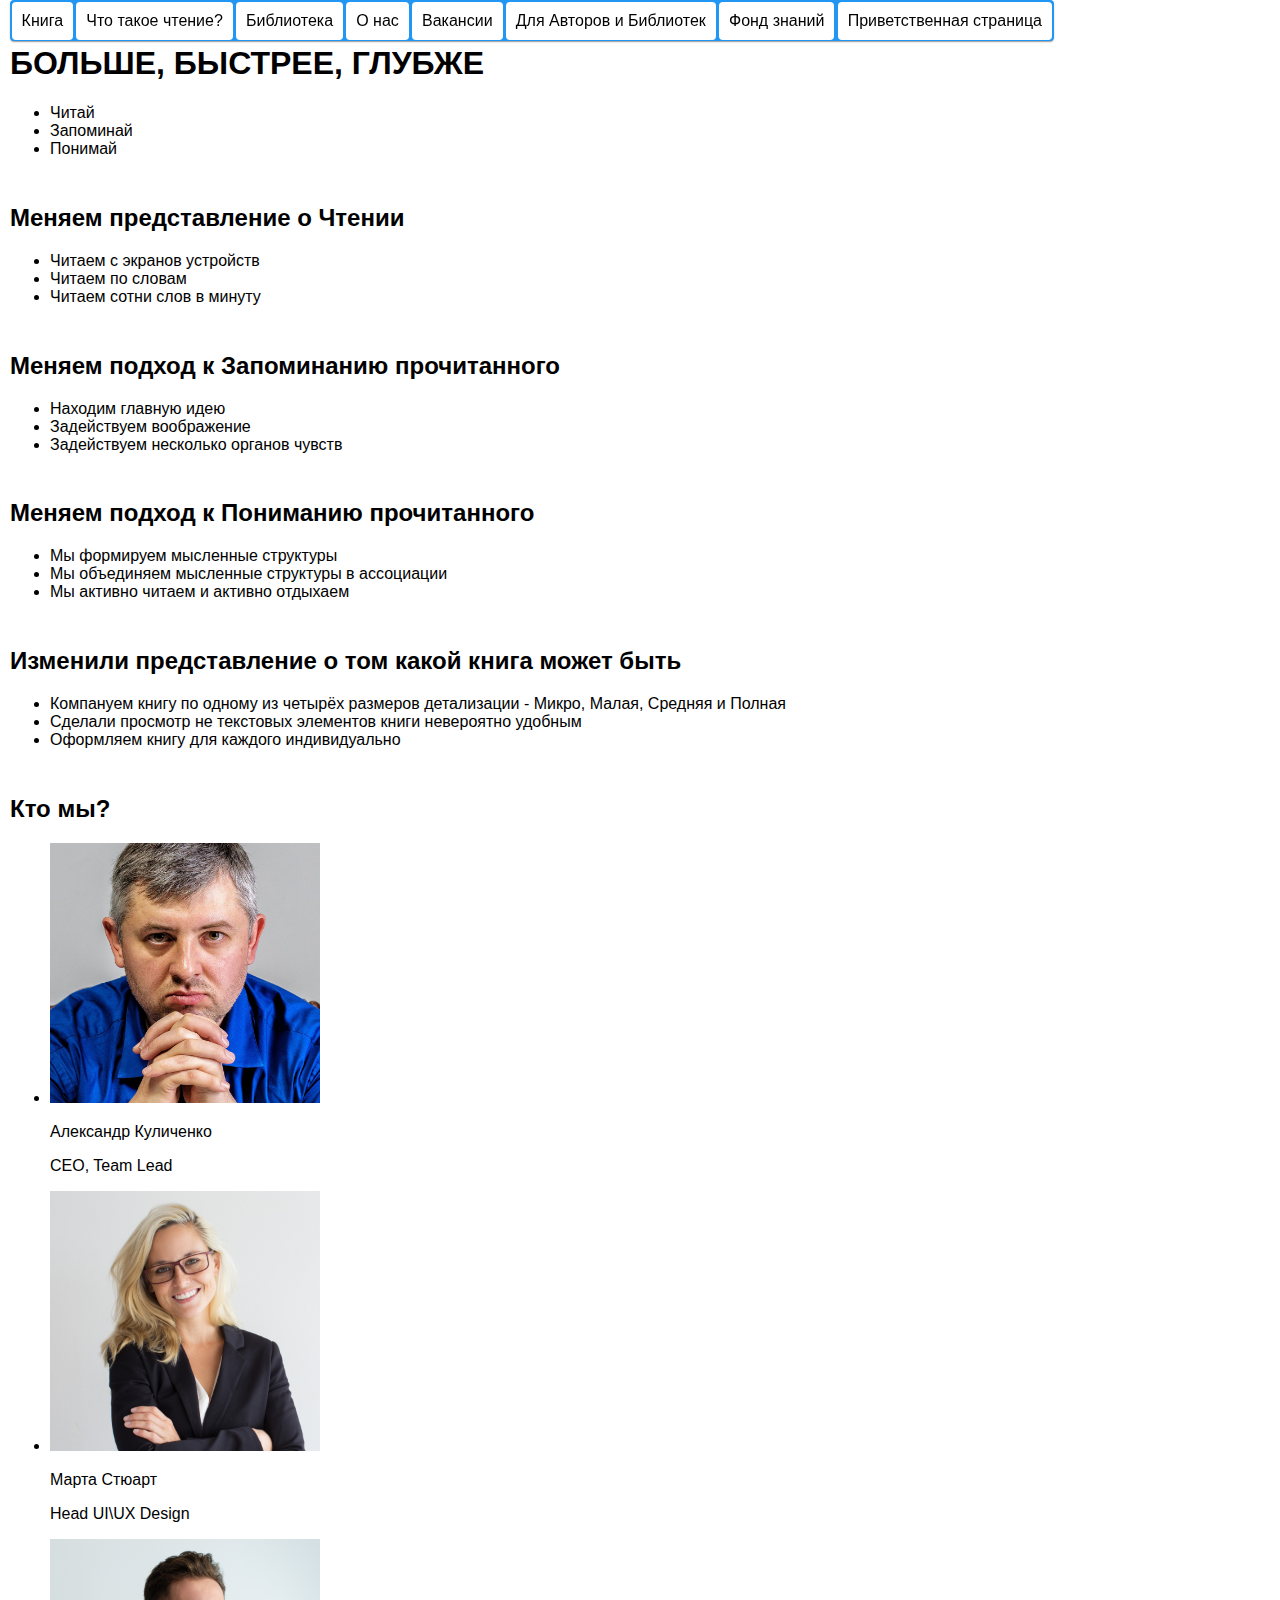
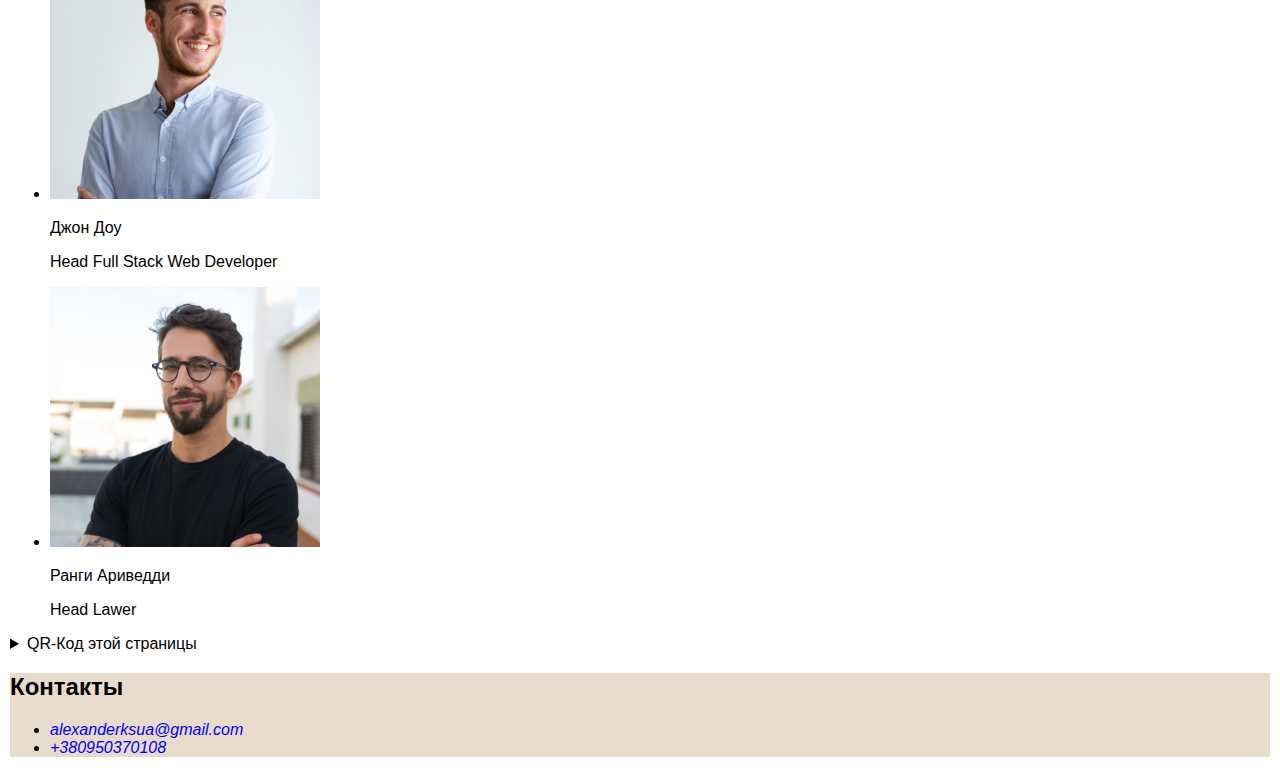
==== commit ab30e3e6: "+" ====
--- a/index.html
+++ b/index.html
@@ -15,7 +15,7 @@
   <meta name=msapplication-TileColor content=#da532c>
   <meta name=theme-color content=#ffffff>
   <!-- Favicon End -->
-  <title>Книга-Онлайн</title>
+  <title>Книга-Онлайн Главная</title>
   <!--CSS-->
   <link rel=stylesheet href=./styles/style.css>
 </head>
@@ -29,7 +29,7 @@
           <a class=link title='Свяжитесь с нами' href=./demo_book.html>
             Книга
           </a>
-          <a class='link' title='Это мыслительный процесс' href=./reading.html>
+          <a class=link title='Это мыслительный процесс' href=./reading.html>
             Что такое чтение?
           </a>
           <a class=link title='Наши книги доступные к чтению на сайте' href=./library.html>
@@ -47,19 +47,17 @@
           <a class=link title='Научная база знаний и исследований' href=./knowlege.html>
             Фонд знаний
           </a>
-          <a class='link curent' title='Что конкретно мы делаем' href="./index.html">
+          <a class='link' title='Что конкретно мы делаем' href="./index.html">
             Приветственная страница
           </a>
         </nav>
       </div>
+    </header>
   </div>
-
-  </header>
-
   <main>
     <div class=container>
-      <section class=hero>
-        <img class=qr-code src=./images/qrcode_alexanderksua.github.io.png alt='QR-Code' width=300 height=300>
+      <section>
+
         <h1>БОЛЬШЕ, БЫСТРЕЕ, ГЛУБЖЕ</h1>
         <ul>
           <li>Читай</li>
@@ -104,7 +102,7 @@
         </ul>
       </section>
 
-      <section class=who-we-are>
+      <section>
         <h2>Кто мы?</h2>
 
         <ul>
@@ -139,14 +137,16 @@
               <p>Head Lawer</p>
             </div>
           </li>
+        </ul>
+        <details>
+          <summary>QR-Код этой страницы</summary>
+          <img class=qr-code src=./images/qrcode_alexanderksua.github.io.png alt='QR-Code' width=300 height=300>
+        </details>
 
-        </ul>
-        <a href=#page-top>
-          <img src=./images/Иконка_стрелки_вверх_(ei).svg alt='На верх &#8593;' width=50 height=50>
-        </a>
       </section>
     </div>
   </main>
+
   <div class=container>
     <footer>
       <h2>Контакты</h2>
